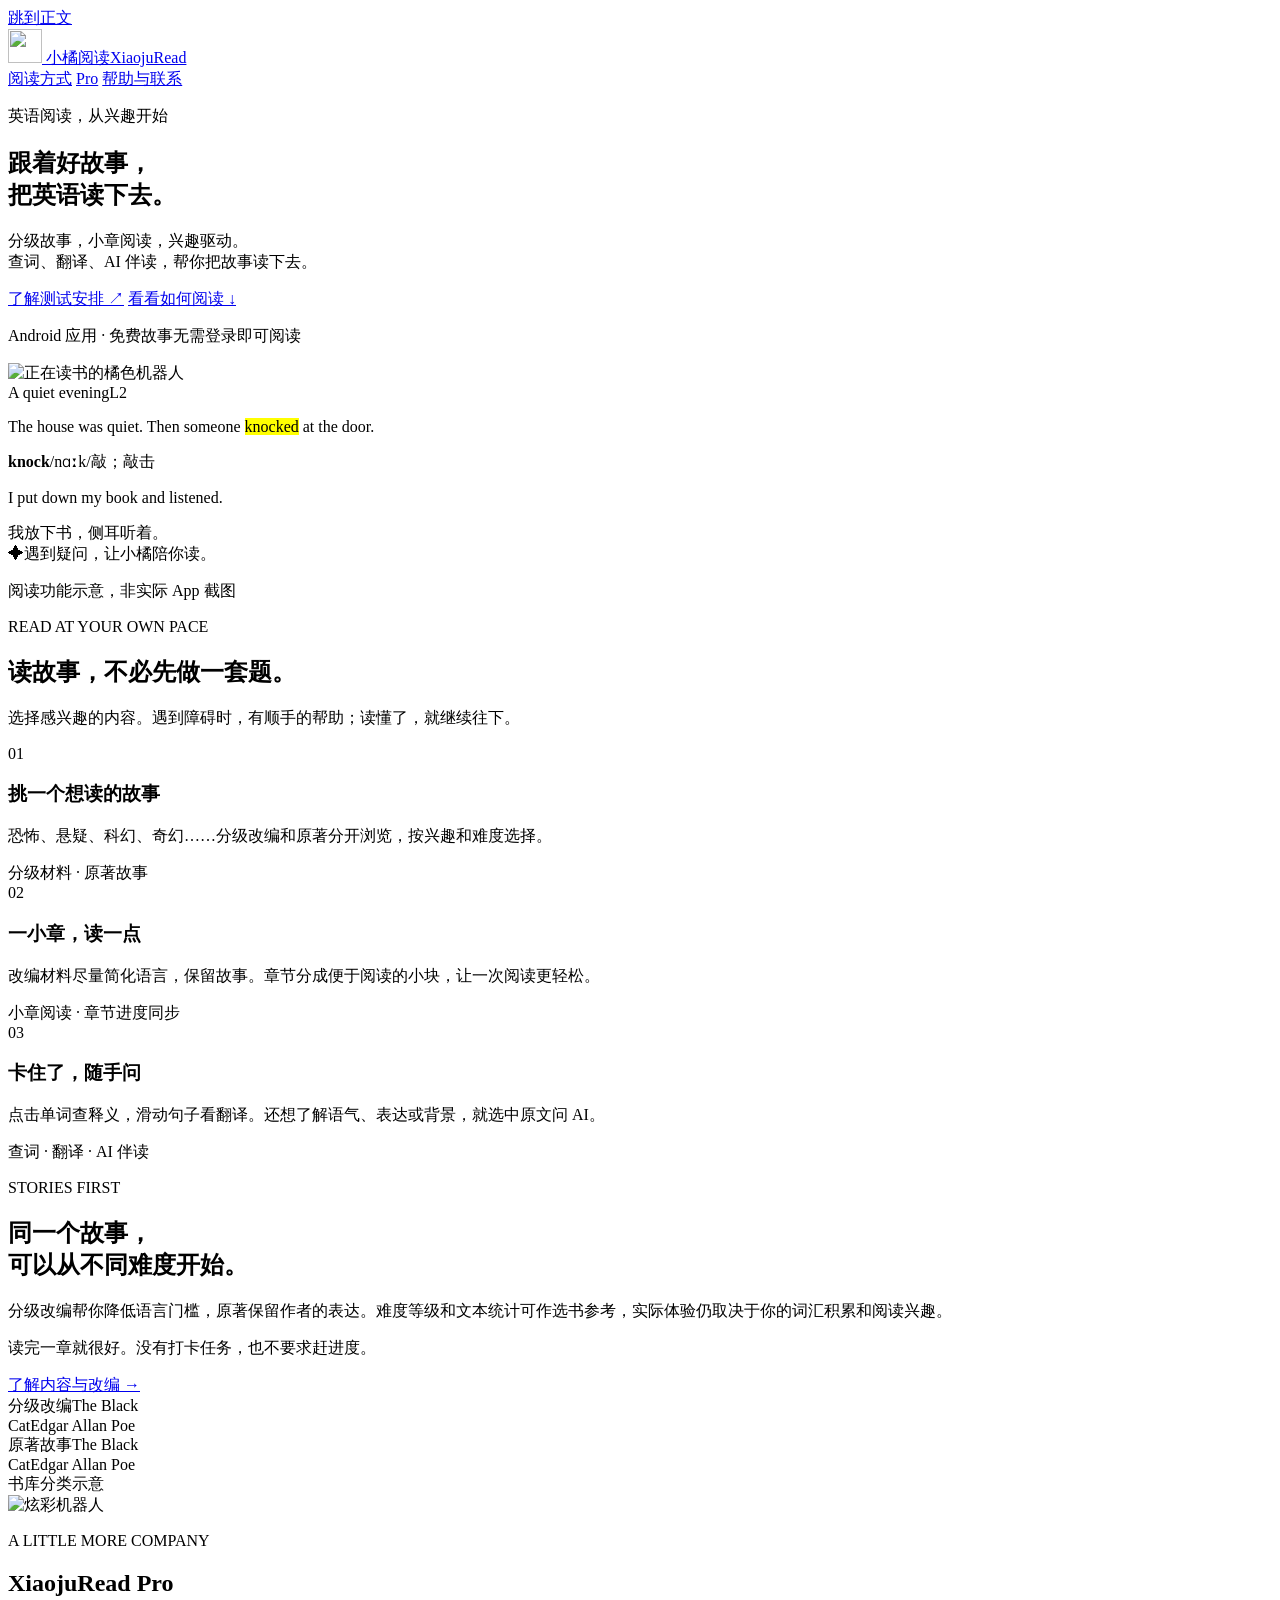
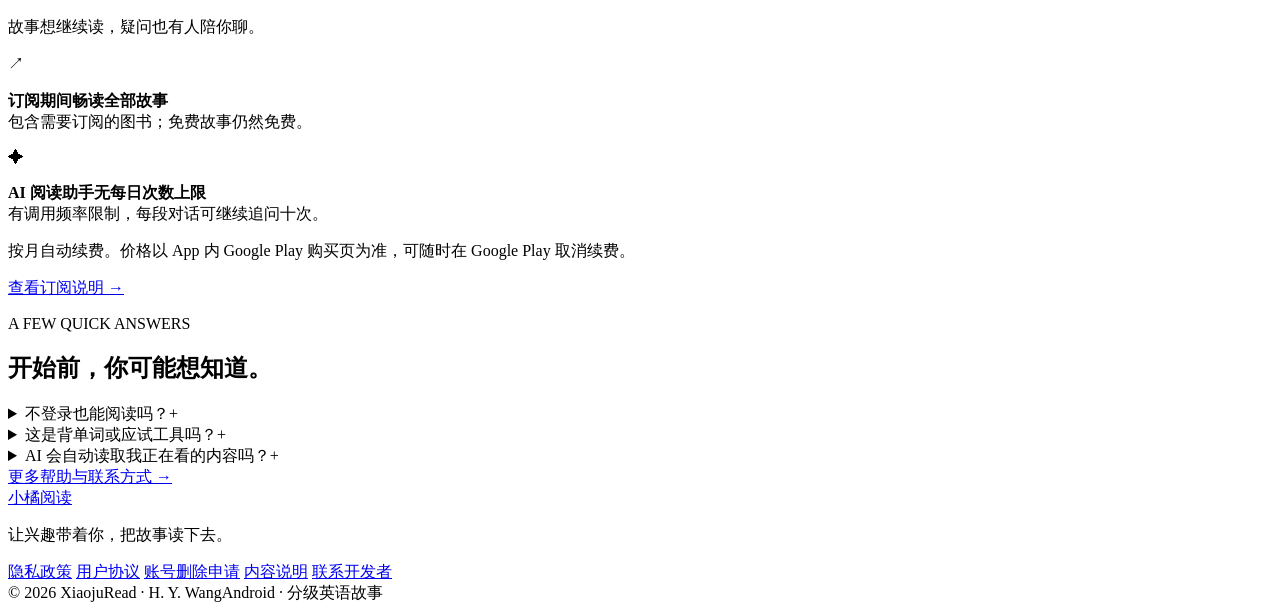
==== index.html @ ed510a1e "Publish XiaojuRead website and policy pages" ====
<!doctype html><html lang=zh-CN><head><meta name=generator content="Hugo 0.150.0"><meta charset=utf-8><meta name=viewport content="width=device-width,initial-scale=1"><meta name=color-scheme content="light"><title>小橘阅读 · XiaojuRead</title><meta name=description content="分级故事，小章阅读，兴趣驱动。查词、翻译、AI 伴读，帮你把故事读下去。"><meta property="og:title" content="小橘阅读 · XiaojuRead"><meta property="og:description" content="分级故事，小章阅读，兴趣驱动。查词、翻译、AI 伴读，帮你把故事读下去。"><meta property="og:type" content="website"><meta property="og:locale" content="zh_CN"><link rel=icon type=image/png href=/xiaojuread-site/images/robot.png><link rel=stylesheet href=/xiaojuread-site/css/site.min.c3398dc0a4e965db98f6a818734f29f957e61621680eeea126f49a49bc4ae4ed.css integrity="sha256-wzmNwKTpZduY9qgYc08p+VfmFiFoDu6hJvSaSbxK5O0="></head><body><a class=skip-link href=#main>跳到正文</a><header class=site-header><div class="container header-inner"><a class=brand href=/xiaojuread-site/ aria-label=小橘阅读首页><img src=/xiaojuread-site/images/robot.png width=34 height=34 alt decoding=async>
<span>小橘阅读<span class=brand-en>XiaojuRead</span></span></a><nav class=main-nav aria-label=主导航><a href=/xiaojuread-site/#reading>阅读方式</a>
<a href=/xiaojuread-site/#pro>Pro</a>
<a href=/xiaojuread-site/support/>帮助与联系</a></nav></div></header><main id=main><section class="container hero"><div class=hero-copy><p class=eyebrow><span class=orange-dot></span> 英语阅读，从兴趣开始</p><h1>跟着好故事，<br>把英语<span class=orange-text>读下去。</span></h1><p class=hero-description>分级故事，小章阅读，兴趣驱动。<br>查词、翻译、AI 伴读，帮你把故事读下去。</p><div class=hero-actions><a class="button button-primary" href=/xiaojuread-site/support/#testing>了解测试安排 <span aria-hidden=true>↗</span></a>
<a class=text-link href=#reading>看看如何阅读 <span aria-hidden=true>↓</span></a></div><p class=hero-note>Android 应用 · 免费故事无需登录即可阅读</p></div><div class=hero-scene aria-label=阅读功能示意><div class=scene-orbit aria-hidden=true></div><img class=hero-robot src=/xiaojuread-site/images/robot.png width=210 height=210 alt=正在读书的橘色机器人 fetchpriority=high><div class=reading-preview><div class=preview-top><span class=preview-book>A quiet evening</span><span class=level>L2</span></div><div class=preview-body><p>The house was quiet. Then someone <mark>knocked</mark> at the door.</p><div class=word-note><strong>knock</strong><span>/nɑːk/</span><span>敲；敲击</span></div><p class=preview-second>I put down my book and listened.</p><div class=translation-note>我放下书，侧耳听着。</div></div><div class=preview-bottom><span class=assistant-dot aria-hidden=true>✦</span><span>遇到疑问，让小橘陪你读。</span></div></div><p class=scene-caption>阅读功能示意，非实际 App 截图</p></div></section><section class="section section-tinted" id=reading><div class=container><div class=section-heading><p class=eyebrow>READ AT YOUR OWN PACE</p><h2>读故事，不必先做一套题。</h2><p>选择感兴趣的内容。遇到障碍时，有顺手的帮助；读懂了，就继续往下。</p></div><div class=reading-steps><article><span class=step-number>01</span><h3>挑一个想读的故事</h3><p>恐怖、悬疑、科幻、奇幻……分级改编和原著分开浏览，按兴趣和难度选择。</p><span class=step-detail>分级材料 · 原著故事</span></article><article><span class=step-number>02</span><h3>一小章，读一点</h3><p>改编材料尽量简化语言，保留故事。章节分成便于阅读的小块，让一次阅读更轻松。</p><span class=step-detail>小章阅读 · 章节进度同步</span></article><article><span class=step-number>03</span><h3>卡住了，随手问</h3><p>点击单词查释义，滑动句子看翻译。还想了解语气、表达或背景，就选中原文问 AI。</p><span class=step-detail>查词 · 翻译 · AI 伴读</span></article></div></div></section><section class="container section book-section"><div class=book-copy><p class=eyebrow>STORIES FIRST</p><h2>同一个故事，<br>可以从不同难度开始。</h2><p>分级改编帮你降低语言门槛，原著保留作者的表达。难度等级和文本统计可作选书参考，实际体验仍取决于你的词汇积累和阅读兴趣。</p><p>读完一章就很好。没有打卡任务，也不要求赶进度。</p><a class=text-link href=/xiaojuread-site/content/>了解内容与改编 <span aria-hidden=true>→</span></a></div><div class=book-visual aria-label=分级改编和原著故事><div class="mini-book book-adapted"><span class=mini-book-label>分级改编</span><span class=mini-book-title>The Black<br>Cat</span><span class=book-line aria-hidden=true></span><span class=mini-book-author>Edgar Allan Poe</span></div><div class="mini-book book-original"><span class=mini-book-label>原著故事</span><span class=mini-book-title>The Black<br>Cat</span><span class=book-line aria-hidden=true></span><span class=mini-book-author>Edgar Allan Poe</span></div><span class=book-visual-caption>书库分类示意</span></div></section><section class="container pro-section" id=pro><div class=pro-intro><img src=/xiaojuread-site/images/robot-pro.png width=104 height=104 loading=lazy alt=炫彩机器人><div><p class=eyebrow>A LITTLE MORE COMPANY</p><h2>XiaojuRead Pro</h2><p>故事想继续读，疑问也有人陪你聊。</p></div></div><div class=pro-benefits><div><span aria-hidden=true>↗</span><p><strong>订阅期间畅读全部故事</strong><br>包含需要订阅的图书；免费故事仍然免费。</p></div><div><span aria-hidden=true>✦</span><p><strong>AI 阅读助手无每日次数上限</strong><br>有调用频率限制，每段对话可继续追问十次。</p></div></div><div class=pro-bottom><p>按月自动续费。价格以 App 内 Google Play 购买页为准，可随时在 Google Play 取消续费。</p><a class=text-link href=/xiaojuread-site/terms/#subscription>查看订阅说明 <span aria-hidden=true>→</span></a></div></section><section class="container section faq-section"><div><p class=eyebrow>A FEW QUICK ANSWERS</p><h2>开始前，你可能想知道。</h2></div><div class=faq-list><details><summary>不登录也能阅读吗？<span aria-hidden=true>+</span></summary><p>可以阅读免费内容、查词和查看句子翻译。登录后可保存并同步章节进度、书架和单词收藏；AI 助手与付费故事需要有效 Pro 订阅。</p></details><details><summary>这是背单词或应试工具吗？<span aria-hidden=true>+</span></summary><p>小橘阅读的重点是兴趣驱动的故事阅读。可以收藏单词，但没有背词打卡、刷题任务或考试成绩承诺。</p></details><details><summary>AI 会自动读取我正在看的内容吗？<span aria-hidden=true>+</span></summary><p>只有你发送问题时，才会提交选文、所在完整段落、问题及本次对话所需的上下文。普通阅读、查词和查看已有译文不触发 AI 调用。</p></details><a class="text-link faq-more" href=/xiaojuread-site/support/>更多帮助与联系方式 <span aria-hidden=true>→</span></a></div></section></main><footer class=site-footer><div class="container footer-inner"><div><a class=footer-name href=/xiaojuread-site/>小橘阅读</a><p>让兴趣带着你，把故事读下去。</p></div><nav aria-label=网站信息><a href=/xiaojuread-site/privacy/>隐私政策</a>
<a href=/xiaojuread-site/terms/>用户协议</a>
<a href=/xiaojuread-site/delete-account/>账号删除申请</a>
<a href=/xiaojuread-site/content/>内容说明</a>
<a href=/xiaojuread-site/support/>联系开发者</a></nav></div><div class="container footer-bottom"><span>© 2026 XiaojuRead · H. Y. Wang</span><span>Android · 分级英语故事</span></div></footer></body></html>
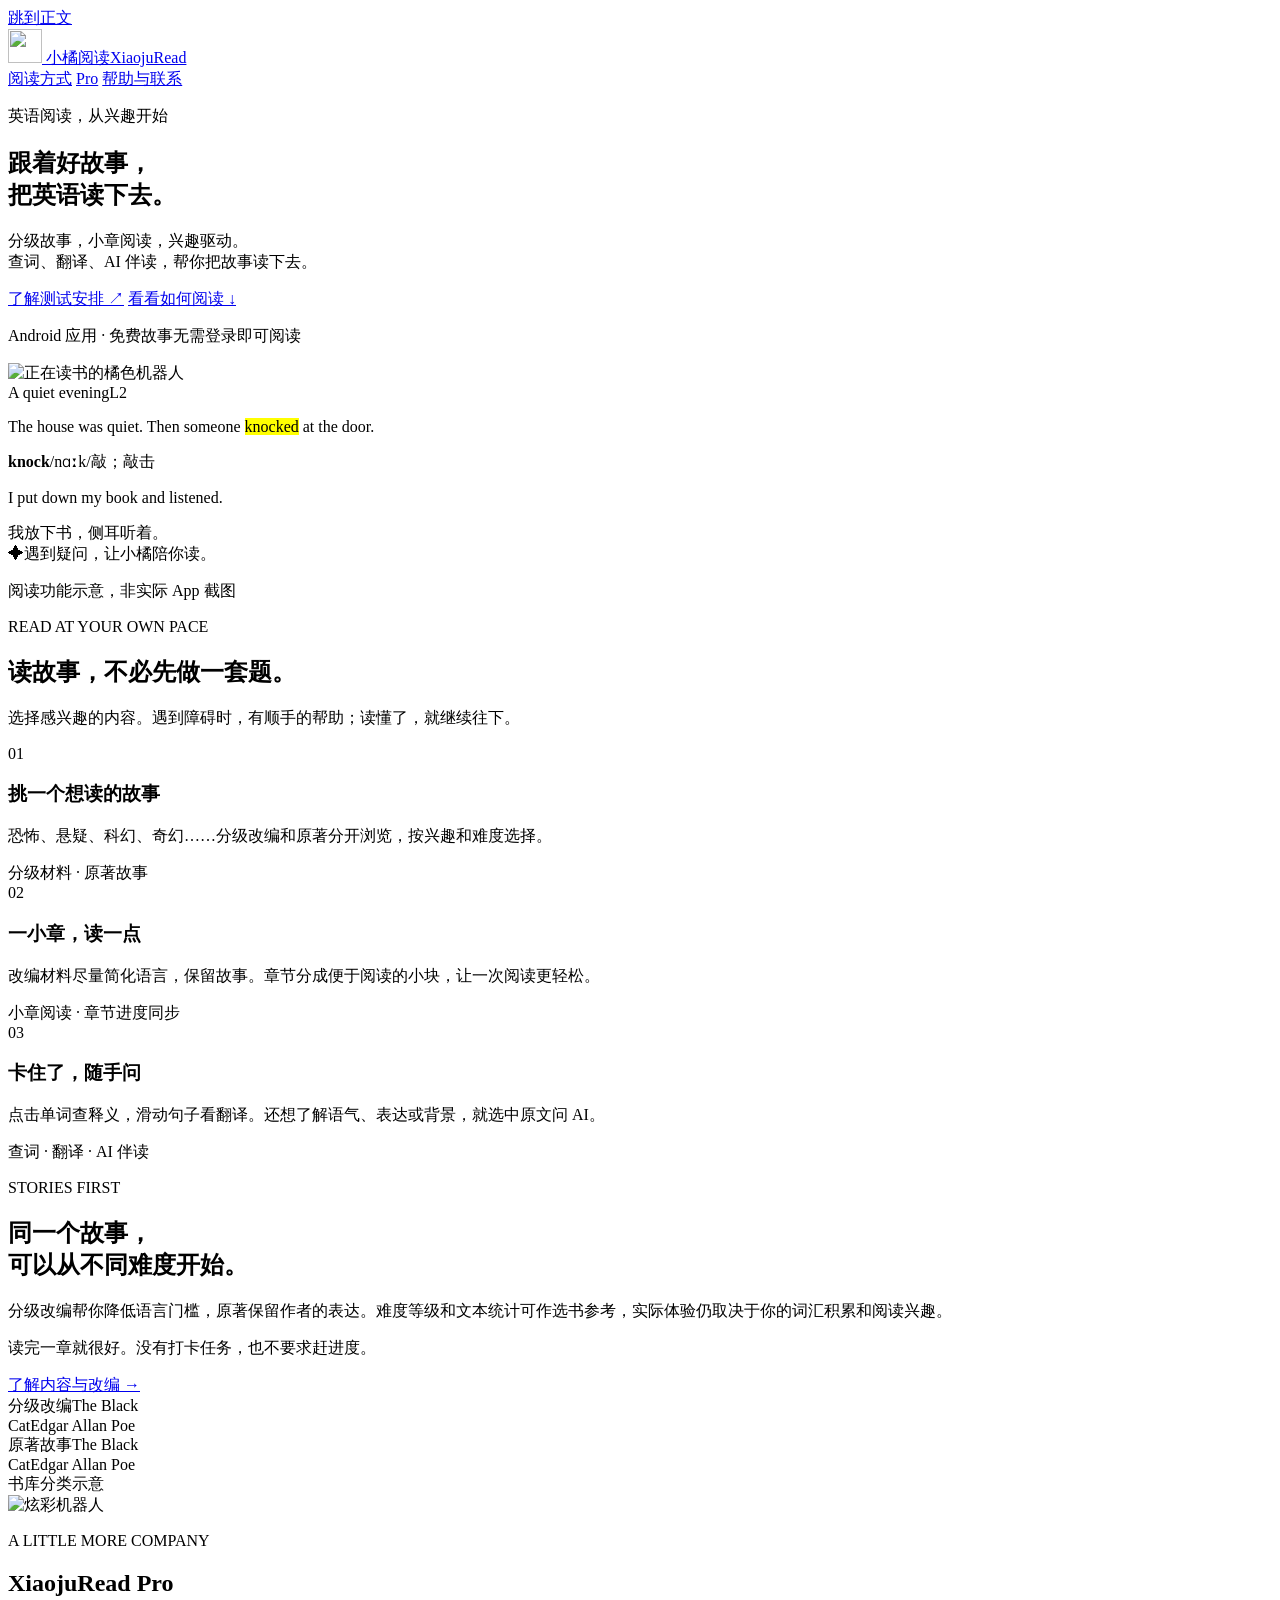
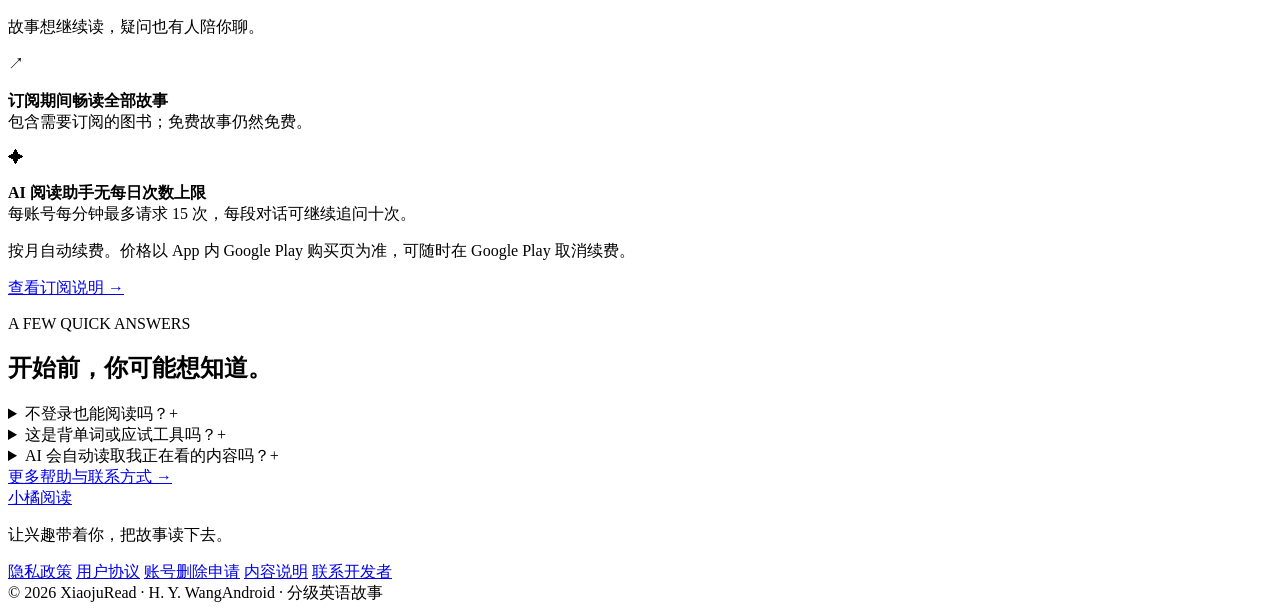
==== commit 65188148: "Update AI request limit to fifteen per minute" ====
--- a/index.html
+++ b/index.html
@@ -2,7 +2,7 @@
 <span>小橘阅读<span class=brand-en>XiaojuRead</span></span></a><nav class=main-nav aria-label=主导航><a href=/xiaojuread-site/#reading>阅读方式</a>
 <a href=/xiaojuread-site/#pro>Pro</a>
 <a href=/xiaojuread-site/support/>帮助与联系</a></nav></div></header><main id=main><section class="container hero"><div class=hero-copy><p class=eyebrow><span class=orange-dot></span> 英语阅读，从兴趣开始</p><h1>跟着好故事，<br>把英语<span class=orange-text>读下去。</span></h1><p class=hero-description>分级故事，小章阅读，兴趣驱动。<br>查词、翻译、AI 伴读，帮你把故事读下去。</p><div class=hero-actions><a class="button button-primary" href=/xiaojuread-site/support/#testing>了解测试安排 <span aria-hidden=true>↗</span></a>
-<a class=text-link href=#reading>看看如何阅读 <span aria-hidden=true>↓</span></a></div><p class=hero-note>Android 应用 · 免费故事无需登录即可阅读</p></div><div class=hero-scene aria-label=阅读功能示意><div class=scene-orbit aria-hidden=true></div><img class=hero-robot src=/xiaojuread-site/images/robot.png width=210 height=210 alt=正在读书的橘色机器人 fetchpriority=high><div class=reading-preview><div class=preview-top><span class=preview-book>A quiet evening</span><span class=level>L2</span></div><div class=preview-body><p>The house was quiet. Then someone <mark>knocked</mark> at the door.</p><div class=word-note><strong>knock</strong><span>/nɑːk/</span><span>敲；敲击</span></div><p class=preview-second>I put down my book and listened.</p><div class=translation-note>我放下书，侧耳听着。</div></div><div class=preview-bottom><span class=assistant-dot aria-hidden=true>✦</span><span>遇到疑问，让小橘陪你读。</span></div></div><p class=scene-caption>阅读功能示意，非实际 App 截图</p></div></section><section class="section section-tinted" id=reading><div class=container><div class=section-heading><p class=eyebrow>READ AT YOUR OWN PACE</p><h2>读故事，不必先做一套题。</h2><p>选择感兴趣的内容。遇到障碍时，有顺手的帮助；读懂了，就继续往下。</p></div><div class=reading-steps><article><span class=step-number>01</span><h3>挑一个想读的故事</h3><p>恐怖、悬疑、科幻、奇幻……分级改编和原著分开浏览，按兴趣和难度选择。</p><span class=step-detail>分级材料 · 原著故事</span></article><article><span class=step-number>02</span><h3>一小章，读一点</h3><p>改编材料尽量简化语言，保留故事。章节分成便于阅读的小块，让一次阅读更轻松。</p><span class=step-detail>小章阅读 · 章节进度同步</span></article><article><span class=step-number>03</span><h3>卡住了，随手问</h3><p>点击单词查释义，滑动句子看翻译。还想了解语气、表达或背景，就选中原文问 AI。</p><span class=step-detail>查词 · 翻译 · AI 伴读</span></article></div></div></section><section class="container section book-section"><div class=book-copy><p class=eyebrow>STORIES FIRST</p><h2>同一个故事，<br>可以从不同难度开始。</h2><p>分级改编帮你降低语言门槛，原著保留作者的表达。难度等级和文本统计可作选书参考，实际体验仍取决于你的词汇积累和阅读兴趣。</p><p>读完一章就很好。没有打卡任务，也不要求赶进度。</p><a class=text-link href=/xiaojuread-site/content/>了解内容与改编 <span aria-hidden=true>→</span></a></div><div class=book-visual aria-label=分级改编和原著故事><div class="mini-book book-adapted"><span class=mini-book-label>分级改编</span><span class=mini-book-title>The Black<br>Cat</span><span class=book-line aria-hidden=true></span><span class=mini-book-author>Edgar Allan Poe</span></div><div class="mini-book book-original"><span class=mini-book-label>原著故事</span><span class=mini-book-title>The Black<br>Cat</span><span class=book-line aria-hidden=true></span><span class=mini-book-author>Edgar Allan Poe</span></div><span class=book-visual-caption>书库分类示意</span></div></section><section class="container pro-section" id=pro><div class=pro-intro><img src=/xiaojuread-site/images/robot-pro.png width=104 height=104 loading=lazy alt=炫彩机器人><div><p class=eyebrow>A LITTLE MORE COMPANY</p><h2>XiaojuRead Pro</h2><p>故事想继续读，疑问也有人陪你聊。</p></div></div><div class=pro-benefits><div><span aria-hidden=true>↗</span><p><strong>订阅期间畅读全部故事</strong><br>包含需要订阅的图书；免费故事仍然免费。</p></div><div><span aria-hidden=true>✦</span><p><strong>AI 阅读助手无每日次数上限</strong><br>有调用频率限制，每段对话可继续追问十次。</p></div></div><div class=pro-bottom><p>按月自动续费。价格以 App 内 Google Play 购买页为准，可随时在 Google Play 取消续费。</p><a class=text-link href=/xiaojuread-site/terms/#subscription>查看订阅说明 <span aria-hidden=true>→</span></a></div></section><section class="container section faq-section"><div><p class=eyebrow>A FEW QUICK ANSWERS</p><h2>开始前，你可能想知道。</h2></div><div class=faq-list><details><summary>不登录也能阅读吗？<span aria-hidden=true>+</span></summary><p>可以阅读免费内容、查词和查看句子翻译。登录后可保存并同步章节进度、书架和单词收藏；AI 助手与付费故事需要有效 Pro 订阅。</p></details><details><summary>这是背单词或应试工具吗？<span aria-hidden=true>+</span></summary><p>小橘阅读的重点是兴趣驱动的故事阅读。可以收藏单词，但没有背词打卡、刷题任务或考试成绩承诺。</p></details><details><summary>AI 会自动读取我正在看的内容吗？<span aria-hidden=true>+</span></summary><p>只有你发送问题时，才会提交选文、所在完整段落、问题及本次对话所需的上下文。普通阅读、查词和查看已有译文不触发 AI 调用。</p></details><a class="text-link faq-more" href=/xiaojuread-site/support/>更多帮助与联系方式 <span aria-hidden=true>→</span></a></div></section></main><footer class=site-footer><div class="container footer-inner"><div><a class=footer-name href=/xiaojuread-site/>小橘阅读</a><p>让兴趣带着你，把故事读下去。</p></div><nav aria-label=网站信息><a href=/xiaojuread-site/privacy/>隐私政策</a>
+<a class=text-link href=#reading>看看如何阅读 <span aria-hidden=true>↓</span></a></div><p class=hero-note>Android 应用 · 免费故事无需登录即可阅读</p></div><div class=hero-scene aria-label=阅读功能示意><div class=scene-orbit aria-hidden=true></div><img class=hero-robot src=/xiaojuread-site/images/robot.png width=210 height=210 alt=正在读书的橘色机器人 fetchpriority=high><div class=reading-preview><div class=preview-top><span class=preview-book>A quiet evening</span><span class=level>L2</span></div><div class=preview-body><p>The house was quiet. Then someone <mark>knocked</mark> at the door.</p><div class=word-note><strong>knock</strong><span>/nɑːk/</span><span>敲；敲击</span></div><p class=preview-second>I put down my book and listened.</p><div class=translation-note>我放下书，侧耳听着。</div></div><div class=preview-bottom><span class=assistant-dot aria-hidden=true>✦</span><span>遇到疑问，让小橘陪你读。</span></div></div><p class=scene-caption>阅读功能示意，非实际 App 截图</p></div></section><section class="section section-tinted" id=reading><div class=container><div class=section-heading><p class=eyebrow>READ AT YOUR OWN PACE</p><h2>读故事，不必先做一套题。</h2><p>选择感兴趣的内容。遇到障碍时，有顺手的帮助；读懂了，就继续往下。</p></div><div class=reading-steps><article><span class=step-number>01</span><h3>挑一个想读的故事</h3><p>恐怖、悬疑、科幻、奇幻……分级改编和原著分开浏览，按兴趣和难度选择。</p><span class=step-detail>分级材料 · 原著故事</span></article><article><span class=step-number>02</span><h3>一小章，读一点</h3><p>改编材料尽量简化语言，保留故事。章节分成便于阅读的小块，让一次阅读更轻松。</p><span class=step-detail>小章阅读 · 章节进度同步</span></article><article><span class=step-number>03</span><h3>卡住了，随手问</h3><p>点击单词查释义，滑动句子看翻译。还想了解语气、表达或背景，就选中原文问 AI。</p><span class=step-detail>查词 · 翻译 · AI 伴读</span></article></div></div></section><section class="container section book-section"><div class=book-copy><p class=eyebrow>STORIES FIRST</p><h2>同一个故事，<br>可以从不同难度开始。</h2><p>分级改编帮你降低语言门槛，原著保留作者的表达。难度等级和文本统计可作选书参考，实际体验仍取决于你的词汇积累和阅读兴趣。</p><p>读完一章就很好。没有打卡任务，也不要求赶进度。</p><a class=text-link href=/xiaojuread-site/content/>了解内容与改编 <span aria-hidden=true>→</span></a></div><div class=book-visual aria-label=分级改编和原著故事><div class="mini-book book-adapted"><span class=mini-book-label>分级改编</span><span class=mini-book-title>The Black<br>Cat</span><span class=book-line aria-hidden=true></span><span class=mini-book-author>Edgar Allan Poe</span></div><div class="mini-book book-original"><span class=mini-book-label>原著故事</span><span class=mini-book-title>The Black<br>Cat</span><span class=book-line aria-hidden=true></span><span class=mini-book-author>Edgar Allan Poe</span></div><span class=book-visual-caption>书库分类示意</span></div></section><section class="container pro-section" id=pro><div class=pro-intro><img src=/xiaojuread-site/images/robot-pro.png width=104 height=104 loading=lazy alt=炫彩机器人><div><p class=eyebrow>A LITTLE MORE COMPANY</p><h2>XiaojuRead Pro</h2><p>故事想继续读，疑问也有人陪你聊。</p></div></div><div class=pro-benefits><div><span aria-hidden=true>↗</span><p><strong>订阅期间畅读全部故事</strong><br>包含需要订阅的图书；免费故事仍然免费。</p></div><div><span aria-hidden=true>✦</span><p><strong>AI 阅读助手无每日次数上限</strong><br>每账号每分钟最多请求 15 次，每段对话可继续追问十次。</p></div></div><div class=pro-bottom><p>按月自动续费。价格以 App 内 Google Play 购买页为准，可随时在 Google Play 取消续费。</p><a class=text-link href=/xiaojuread-site/terms/#subscription>查看订阅说明 <span aria-hidden=true>→</span></a></div></section><section class="container section faq-section"><div><p class=eyebrow>A FEW QUICK ANSWERS</p><h2>开始前，你可能想知道。</h2></div><div class=faq-list><details><summary>不登录也能阅读吗？<span aria-hidden=true>+</span></summary><p>可以阅读免费内容、查词和查看句子翻译。登录后可保存并同步章节进度、书架和单词收藏；AI 助手与付费故事需要有效 Pro 订阅。</p></details><details><summary>这是背单词或应试工具吗？<span aria-hidden=true>+</span></summary><p>小橘阅读的重点是兴趣驱动的故事阅读。可以收藏单词，但没有背词打卡、刷题任务或考试成绩承诺。</p></details><details><summary>AI 会自动读取我正在看的内容吗？<span aria-hidden=true>+</span></summary><p>只有你发送问题时，才会提交选文、所在完整段落、问题及本次对话所需的上下文。普通阅读、查词和查看已有译文不触发 AI 调用。</p></details><a class="text-link faq-more" href=/xiaojuread-site/support/>更多帮助与联系方式 <span aria-hidden=true>→</span></a></div></section></main><footer class=site-footer><div class="container footer-inner"><div><a class=footer-name href=/xiaojuread-site/>小橘阅读</a><p>让兴趣带着你，把故事读下去。</p></div><nav aria-label=网站信息><a href=/xiaojuread-site/privacy/>隐私政策</a>
 <a href=/xiaojuread-site/terms/>用户协议</a>
 <a href=/xiaojuread-site/delete-account/>账号删除申请</a>
 <a href=/xiaojuread-site/content/>内容说明</a>
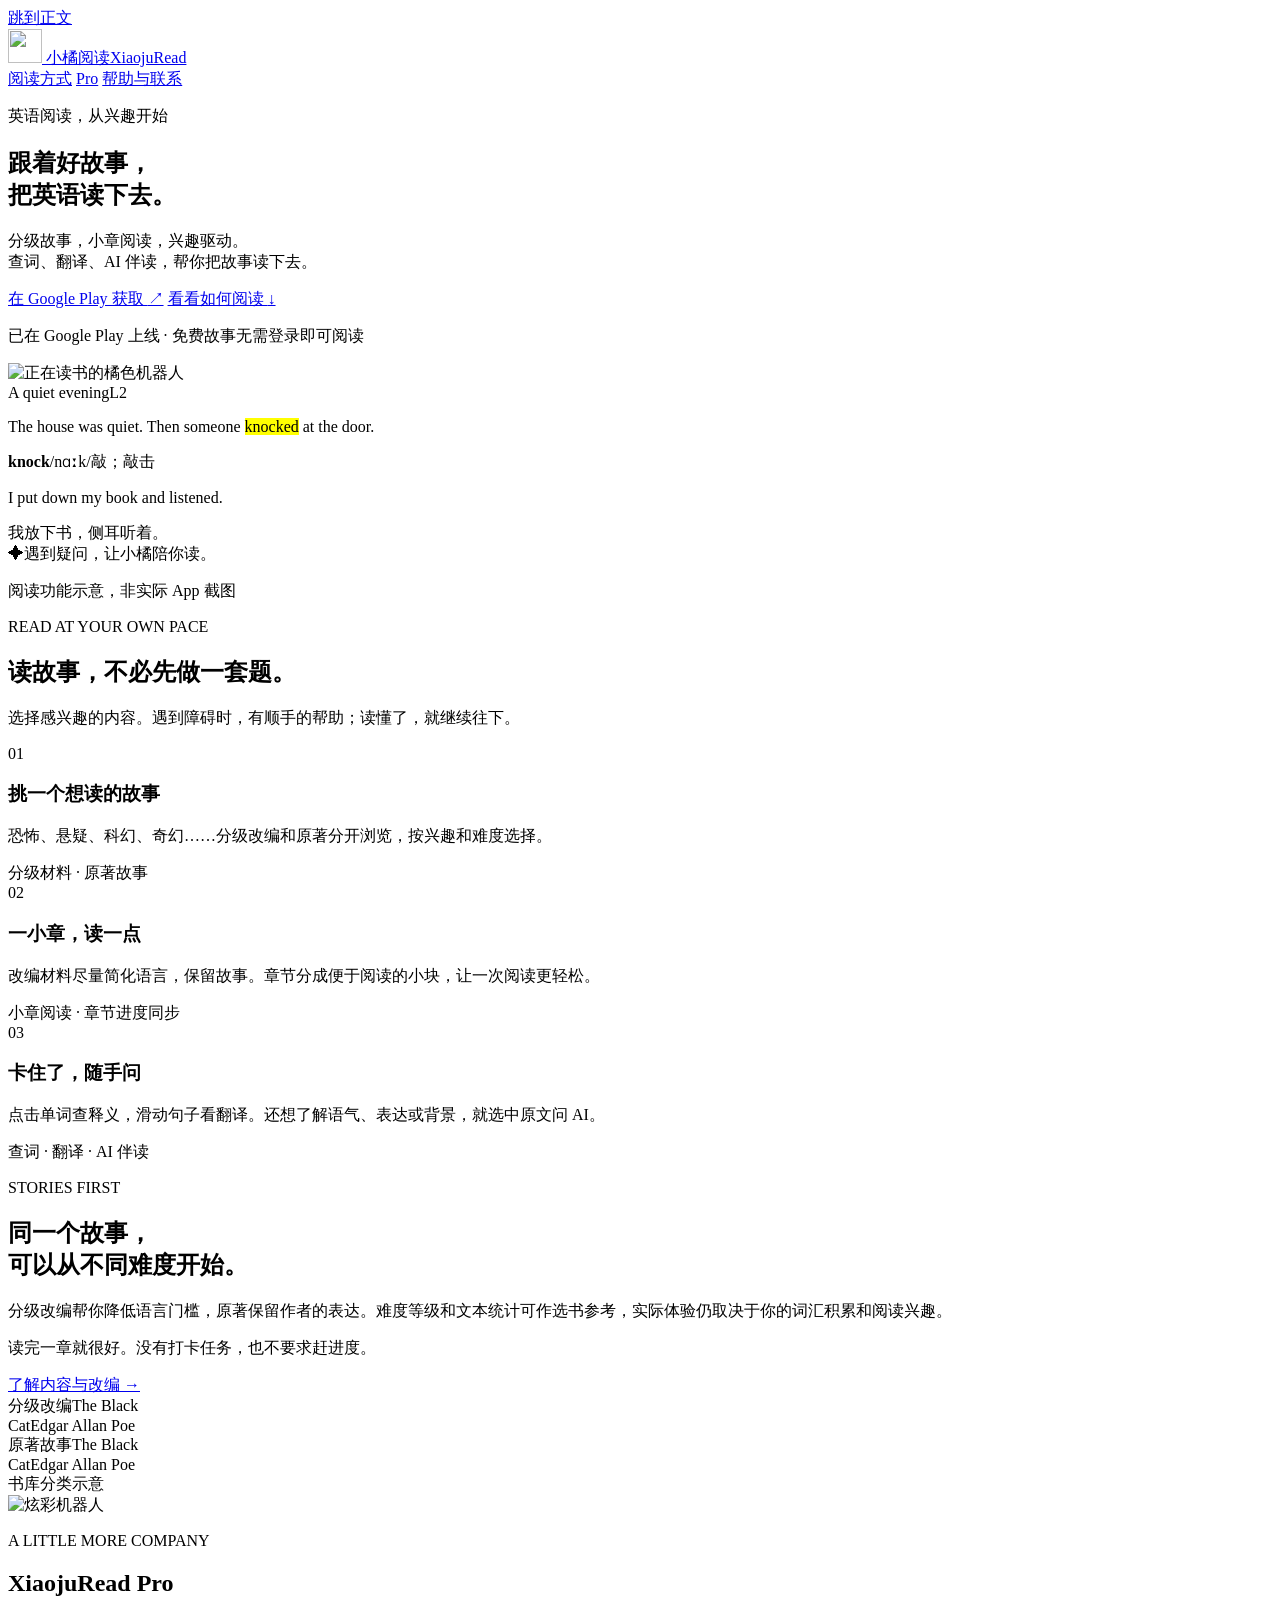
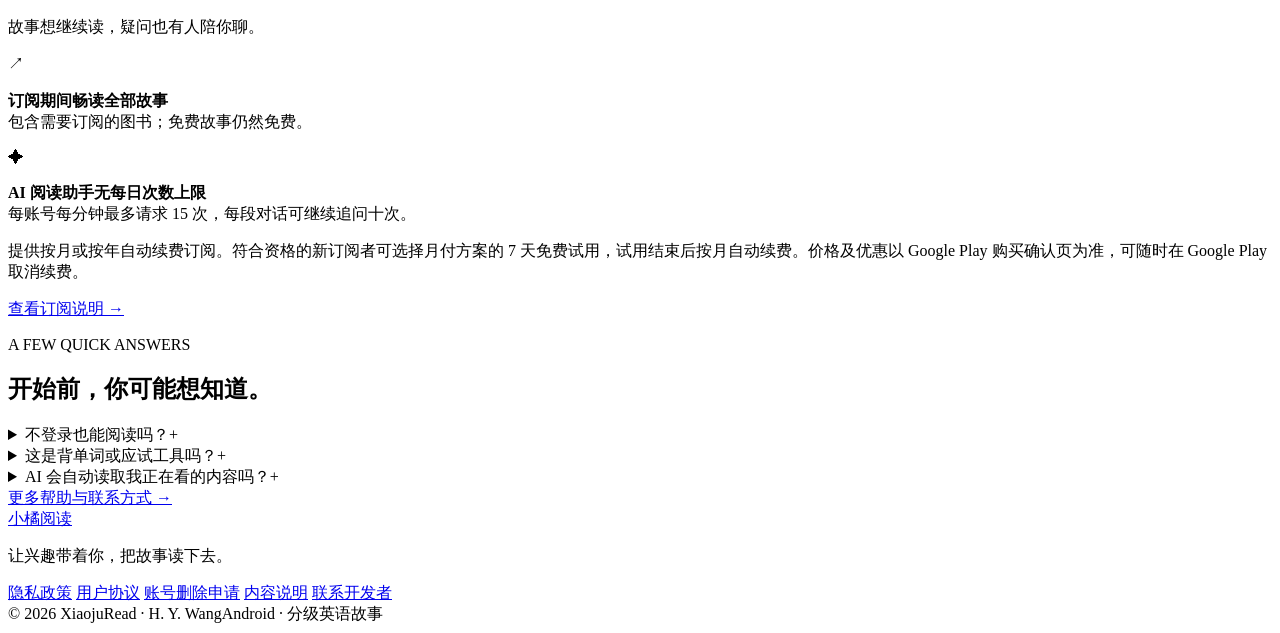
==== commit a8a6b282: "Add Google Play download links for public launch" ====
--- a/index.html
+++ b/index.html
@@ -1,8 +1,8 @@
 <!doctype html><html lang=zh-CN><head><meta name=generator content="Hugo 0.150.0"><meta charset=utf-8><meta name=viewport content="width=device-width,initial-scale=1"><meta name=color-scheme content="light"><title>小橘阅读 · XiaojuRead</title><meta name=description content="分级故事，小章阅读，兴趣驱动。查词、翻译、AI 伴读，帮你把故事读下去。"><meta property="og:title" content="小橘阅读 · XiaojuRead"><meta property="og:description" content="分级故事，小章阅读，兴趣驱动。查词、翻译、AI 伴读，帮你把故事读下去。"><meta property="og:type" content="website"><meta property="og:locale" content="zh_CN"><link rel=icon type=image/png href=/xiaojuread-site/images/robot.png><link rel=stylesheet href=/xiaojuread-site/css/site.min.c3398dc0a4e965db98f6a818734f29f957e61621680eeea126f49a49bc4ae4ed.css integrity="sha256-wzmNwKTpZduY9qgYc08p+VfmFiFoDu6hJvSaSbxK5O0="></head><body><a class=skip-link href=#main>跳到正文</a><header class=site-header><div class="container header-inner"><a class=brand href=/xiaojuread-site/ aria-label=小橘阅读首页><img src=/xiaojuread-site/images/robot.png width=34 height=34 alt decoding=async>
 <span>小橘阅读<span class=brand-en>XiaojuRead</span></span></a><nav class=main-nav aria-label=主导航><a href=/xiaojuread-site/#reading>阅读方式</a>
 <a href=/xiaojuread-site/#pro>Pro</a>
-<a href=/xiaojuread-site/support/>帮助与联系</a></nav></div></header><main id=main><section class="container hero"><div class=hero-copy><p class=eyebrow><span class=orange-dot></span> 英语阅读，从兴趣开始</p><h1>跟着好故事，<br>把英语<span class=orange-text>读下去。</span></h1><p class=hero-description>分级故事，小章阅读，兴趣驱动。<br>查词、翻译、AI 伴读，帮你把故事读下去。</p><div class=hero-actions><a class="button button-primary" href=/xiaojuread-site/support/#testing>了解测试安排 <span aria-hidden=true>↗</span></a>
-<a class=text-link href=#reading>看看如何阅读 <span aria-hidden=true>↓</span></a></div><p class=hero-note>Android 应用 · 免费故事无需登录即可阅读</p></div><div class=hero-scene aria-label=阅读功能示意><div class=scene-orbit aria-hidden=true></div><img class=hero-robot src=/xiaojuread-site/images/robot.png width=210 height=210 alt=正在读书的橘色机器人 fetchpriority=high><div class=reading-preview><div class=preview-top><span class=preview-book>A quiet evening</span><span class=level>L2</span></div><div class=preview-body><p>The house was quiet. Then someone <mark>knocked</mark> at the door.</p><div class=word-note><strong>knock</strong><span>/nɑːk/</span><span>敲；敲击</span></div><p class=preview-second>I put down my book and listened.</p><div class=translation-note>我放下书，侧耳听着。</div></div><div class=preview-bottom><span class=assistant-dot aria-hidden=true>✦</span><span>遇到疑问，让小橘陪你读。</span></div></div><p class=scene-caption>阅读功能示意，非实际 App 截图</p></div></section><section class="section section-tinted" id=reading><div class=container><div class=section-heading><p class=eyebrow>READ AT YOUR OWN PACE</p><h2>读故事，不必先做一套题。</h2><p>选择感兴趣的内容。遇到障碍时，有顺手的帮助；读懂了，就继续往下。</p></div><div class=reading-steps><article><span class=step-number>01</span><h3>挑一个想读的故事</h3><p>恐怖、悬疑、科幻、奇幻……分级改编和原著分开浏览，按兴趣和难度选择。</p><span class=step-detail>分级材料 · 原著故事</span></article><article><span class=step-number>02</span><h3>一小章，读一点</h3><p>改编材料尽量简化语言，保留故事。章节分成便于阅读的小块，让一次阅读更轻松。</p><span class=step-detail>小章阅读 · 章节进度同步</span></article><article><span class=step-number>03</span><h3>卡住了，随手问</h3><p>点击单词查释义，滑动句子看翻译。还想了解语气、表达或背景，就选中原文问 AI。</p><span class=step-detail>查词 · 翻译 · AI 伴读</span></article></div></div></section><section class="container section book-section"><div class=book-copy><p class=eyebrow>STORIES FIRST</p><h2>同一个故事，<br>可以从不同难度开始。</h2><p>分级改编帮你降低语言门槛，原著保留作者的表达。难度等级和文本统计可作选书参考，实际体验仍取决于你的词汇积累和阅读兴趣。</p><p>读完一章就很好。没有打卡任务，也不要求赶进度。</p><a class=text-link href=/xiaojuread-site/content/>了解内容与改编 <span aria-hidden=true>→</span></a></div><div class=book-visual aria-label=分级改编和原著故事><div class="mini-book book-adapted"><span class=mini-book-label>分级改编</span><span class=mini-book-title>The Black<br>Cat</span><span class=book-line aria-hidden=true></span><span class=mini-book-author>Edgar Allan Poe</span></div><div class="mini-book book-original"><span class=mini-book-label>原著故事</span><span class=mini-book-title>The Black<br>Cat</span><span class=book-line aria-hidden=true></span><span class=mini-book-author>Edgar Allan Poe</span></div><span class=book-visual-caption>书库分类示意</span></div></section><section class="container pro-section" id=pro><div class=pro-intro><img src=/xiaojuread-site/images/robot-pro.png width=104 height=104 loading=lazy alt=炫彩机器人><div><p class=eyebrow>A LITTLE MORE COMPANY</p><h2>XiaojuRead Pro</h2><p>故事想继续读，疑问也有人陪你聊。</p></div></div><div class=pro-benefits><div><span aria-hidden=true>↗</span><p><strong>订阅期间畅读全部故事</strong><br>包含需要订阅的图书；免费故事仍然免费。</p></div><div><span aria-hidden=true>✦</span><p><strong>AI 阅读助手无每日次数上限</strong><br>每账号每分钟最多请求 15 次，每段对话可继续追问十次。</p></div></div><div class=pro-bottom><p>按月自动续费。价格以 App 内 Google Play 购买页为准，可随时在 Google Play 取消续费。</p><a class=text-link href=/xiaojuread-site/terms/#subscription>查看订阅说明 <span aria-hidden=true>→</span></a></div></section><section class="container section faq-section"><div><p class=eyebrow>A FEW QUICK ANSWERS</p><h2>开始前，你可能想知道。</h2></div><div class=faq-list><details><summary>不登录也能阅读吗？<span aria-hidden=true>+</span></summary><p>可以阅读免费内容、查词和查看句子翻译。登录后可保存并同步章节进度、书架和单词收藏；AI 助手与付费故事需要有效 Pro 订阅。</p></details><details><summary>这是背单词或应试工具吗？<span aria-hidden=true>+</span></summary><p>小橘阅读的重点是兴趣驱动的故事阅读。可以收藏单词，但没有背词打卡、刷题任务或考试成绩承诺。</p></details><details><summary>AI 会自动读取我正在看的内容吗？<span aria-hidden=true>+</span></summary><p>只有你发送问题时，才会提交选文、所在完整段落、问题及本次对话所需的上下文。普通阅读、查词和查看已有译文不触发 AI 调用。</p></details><a class="text-link faq-more" href=/xiaojuread-site/support/>更多帮助与联系方式 <span aria-hidden=true>→</span></a></div></section></main><footer class=site-footer><div class="container footer-inner"><div><a class=footer-name href=/xiaojuread-site/>小橘阅读</a><p>让兴趣带着你，把故事读下去。</p></div><nav aria-label=网站信息><a href=/xiaojuread-site/privacy/>隐私政策</a>
+<a href=/xiaojuread-site/support/>帮助与联系</a></nav></div></header><main id=main><section class="container hero"><div class=hero-copy><p class=eyebrow><span class=orange-dot></span> 英语阅读，从兴趣开始</p><h1>跟着好故事，<br>把英语<span class=orange-text>读下去。</span></h1><p class=hero-description>分级故事，小章阅读，兴趣驱动。<br>查词、翻译、AI 伴读，帮你把故事读下去。</p><div class=hero-actions><a class="button button-primary" href="https://play.google.com/store/apps/details?id=com.wanghaoyang1995.xiaojuread" rel=noopener>在 Google Play 获取 <span aria-hidden=true>↗</span></a>
+<a class=text-link href=#reading>看看如何阅读 <span aria-hidden=true>↓</span></a></div><p class=hero-note>已在 Google Play 上线 · 免费故事无需登录即可阅读</p></div><div class=hero-scene aria-label=阅读功能示意><div class=scene-orbit aria-hidden=true></div><img class=hero-robot src=/xiaojuread-site/images/robot.png width=210 height=210 alt=正在读书的橘色机器人 fetchpriority=high><div class=reading-preview><div class=preview-top><span class=preview-book>A quiet evening</span><span class=level>L2</span></div><div class=preview-body><p>The house was quiet. Then someone <mark>knocked</mark> at the door.</p><div class=word-note><strong>knock</strong><span>/nɑːk/</span><span>敲；敲击</span></div><p class=preview-second>I put down my book and listened.</p><div class=translation-note>我放下书，侧耳听着。</div></div><div class=preview-bottom><span class=assistant-dot aria-hidden=true>✦</span><span>遇到疑问，让小橘陪你读。</span></div></div><p class=scene-caption>阅读功能示意，非实际 App 截图</p></div></section><section class="section section-tinted" id=reading><div class=container><div class=section-heading><p class=eyebrow>READ AT YOUR OWN PACE</p><h2>读故事，不必先做一套题。</h2><p>选择感兴趣的内容。遇到障碍时，有顺手的帮助；读懂了，就继续往下。</p></div><div class=reading-steps><article><span class=step-number>01</span><h3>挑一个想读的故事</h3><p>恐怖、悬疑、科幻、奇幻……分级改编和原著分开浏览，按兴趣和难度选择。</p><span class=step-detail>分级材料 · 原著故事</span></article><article><span class=step-number>02</span><h3>一小章，读一点</h3><p>改编材料尽量简化语言，保留故事。章节分成便于阅读的小块，让一次阅读更轻松。</p><span class=step-detail>小章阅读 · 章节进度同步</span></article><article><span class=step-number>03</span><h3>卡住了，随手问</h3><p>点击单词查释义，滑动句子看翻译。还想了解语气、表达或背景，就选中原文问 AI。</p><span class=step-detail>查词 · 翻译 · AI 伴读</span></article></div></div></section><section class="container section book-section"><div class=book-copy><p class=eyebrow>STORIES FIRST</p><h2>同一个故事，<br>可以从不同难度开始。</h2><p>分级改编帮你降低语言门槛，原著保留作者的表达。难度等级和文本统计可作选书参考，实际体验仍取决于你的词汇积累和阅读兴趣。</p><p>读完一章就很好。没有打卡任务，也不要求赶进度。</p><a class=text-link href=/xiaojuread-site/content/>了解内容与改编 <span aria-hidden=true>→</span></a></div><div class=book-visual aria-label=分级改编和原著故事><div class="mini-book book-adapted"><span class=mini-book-label>分级改编</span><span class=mini-book-title>The Black<br>Cat</span><span class=book-line aria-hidden=true></span><span class=mini-book-author>Edgar Allan Poe</span></div><div class="mini-book book-original"><span class=mini-book-label>原著故事</span><span class=mini-book-title>The Black<br>Cat</span><span class=book-line aria-hidden=true></span><span class=mini-book-author>Edgar Allan Poe</span></div><span class=book-visual-caption>书库分类示意</span></div></section><section class="container pro-section" id=pro><div class=pro-intro><img src=/xiaojuread-site/images/robot-pro.png width=104 height=104 loading=lazy alt=炫彩机器人><div><p class=eyebrow>A LITTLE MORE COMPANY</p><h2>XiaojuRead Pro</h2><p>故事想继续读，疑问也有人陪你聊。</p></div></div><div class=pro-benefits><div><span aria-hidden=true>↗</span><p><strong>订阅期间畅读全部故事</strong><br>包含需要订阅的图书；免费故事仍然免费。</p></div><div><span aria-hidden=true>✦</span><p><strong>AI 阅读助手无每日次数上限</strong><br>每账号每分钟最多请求 15 次，每段对话可继续追问十次。</p></div></div><div class=pro-bottom><p>提供按月或按年自动续费订阅。符合资格的新订阅者可选择月付方案的 7 天免费试用，试用结束后按月自动续费。价格及优惠以 Google Play 购买确认页为准，可随时在 Google Play 取消续费。</p><a class=text-link href=/xiaojuread-site/terms/#subscription>查看订阅说明 <span aria-hidden=true>→</span></a></div></section><section class="container section faq-section"><div><p class=eyebrow>A FEW QUICK ANSWERS</p><h2>开始前，你可能想知道。</h2></div><div class=faq-list><details><summary>不登录也能阅读吗？<span aria-hidden=true>+</span></summary><p>可以阅读免费内容、查词和查看句子翻译。登录后可保存并同步章节进度、书架和单词收藏；AI 助手与付费故事需要有效 Pro 订阅。</p></details><details><summary>这是背单词或应试工具吗？<span aria-hidden=true>+</span></summary><p>小橘阅读的重点是兴趣驱动的故事阅读。可以收藏单词，但没有背词打卡、刷题任务或考试成绩承诺。</p></details><details><summary>AI 会自动读取我正在看的内容吗？<span aria-hidden=true>+</span></summary><p>只有你发送问题时，才会提交选文、所在完整段落、问题及本次对话所需的上下文。普通阅读、查词和查看已有译文不触发 AI 调用。</p></details><a class="text-link faq-more" href=/xiaojuread-site/support/>更多帮助与联系方式 <span aria-hidden=true>→</span></a></div></section></main><footer class=site-footer><div class="container footer-inner"><div><a class=footer-name href=/xiaojuread-site/>小橘阅读</a><p>让兴趣带着你，把故事读下去。</p></div><nav aria-label=网站信息><a href=/xiaojuread-site/privacy/>隐私政策</a>
 <a href=/xiaojuread-site/terms/>用户协议</a>
 <a href=/xiaojuread-site/delete-account/>账号删除申请</a>
 <a href=/xiaojuread-site/content/>内容说明</a>
